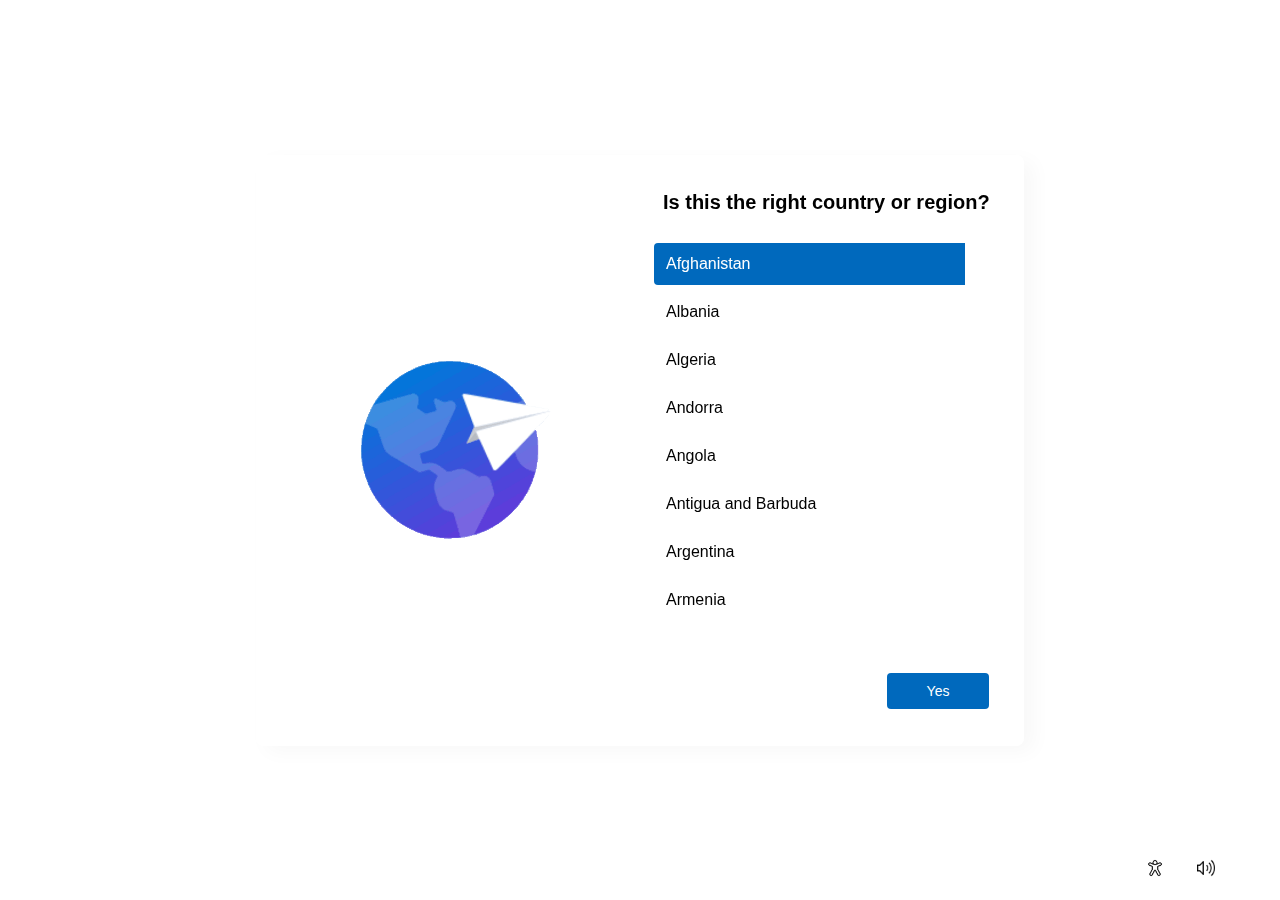
==== index.html @ 1fcbd5b1 "Rename oobe.html to index.html" ====
<!DOCTYPE html>
<html lang="en">
  <head>
    <meta charset="UTF-8" />
    <meta http-equiv="X-UA-Compatible" content="IE=edge" />
    <link rel="stylesheet" href="setup.css" />
    <meta
      layout_name="viewport"
      content="width=device-width, initial-scale=1.0"
    />
    <link
      href="https://unpkg.com/boxicons@2.1.1/css/boxicons.min.css"
      rel="stylesheet"
    />
    <title>Windows 11 OOBE setup</title>
  </head>
  <body>
    <div class="white_blur_layer">
      <div class="setup_settings">
        <img alt="accessibility" id="accessibility" src="window11_oobe_accessibility.png" />
        <img
          alt="volume"
          id="volume"
          src="window11_oobe_volume.png"
        />
      </div>
      <div class="inner_fill_setup">
        <div class="yes_button base">Yes</div>
        <div class="left">
          <img alt="left image" id="left_img" src="window11_oobe_region.png" />
        </div>
        <div class="right">
          <div class="header">
            Is this the right country or region? <br />
            <div class="header_sml"></div>
          </div>

          <div class="list_oobe">
            <div id="selected" class="list_oobe_opt">Afghanistan</div>
            <div class="list_oobe_opt">Albania</div>
            <div class="list_oobe_opt">Algeria</div>
            <div class="list_oobe_opt">Andorra</div>
            <div class="list_oobe_opt">Angola</div>
            <div class="list_oobe_opt">Antigua and Barbuda</div>
            <div class="list_oobe_opt">Argentina</div>
            <div class="list_oobe_opt">Armenia</div>
            <div class="list_oobe_opt">Australia</div>
            <div class="list_oobe_opt">Australia</div>
            <div class="list_oobe_opt">Azerbaijan</div>
            <div class="list_oobe_opt">Bahamas</div>
            <div class="list_oobe_opt">Bahrain</div>
            <div class="list_oobe_opt">Bangladesh</div>
            <div class="list_oobe_opt">Barbados</div>
            <div class="list_oobe_opt">Belarus</div>
            <div class="list_oobe_opt">Belgium</div>
            <div class="list_oobe_opt">Belize</div>
            <div class="list_oobe_opt">Benin</div>
            <div class="list_oobe_opt">Bhutan</div>
            <div class="list_oobe_opt">Bolivia</div>
            <div class="list_oobe_opt">Bosnia and Herzegovina</div>
            <div class="list_oobe_opt">Botswana</div>
            <div class="list_oobe_opt">Brazil</div>
            <div class="list_oobe_opt">Brunei</div>
            <div class="list_oobe_opt">Bulgaria</div>
            <div class="list_oobe_opt">Burkina Faso</div>
            <div class="list_oobe_opt">Burundi</div>
            <div class="list_oobe_opt">Cabo</div>
            <div class="list_oobe_opt">Cambodia</div>
            <div class="list_oobe_opt">Cameroon</div>
            <div class="list_oobe_opt">Canada</div>
            <div class="list_oobe_opt">Central African Republic</div>
            <div class="list_oobe_opt">Chad</div>
            <div class="list_oobe_opt">Chile</div>
            <div class="list_oobe_opt">China</div>
            <div class="list_oobe_opt">Columbia</div>
            <div class="list_oobe_opt">Comoros</div>
            <div class="list_oobe_opt">Congo, Democratic Republic</div>
            <div class="list_oobe_opt">Costa Rica</div>
            <div class="list_oobe_opt">Cote d'Ivoire</div>
            <div class="list_oobe_opt">Croatia</div>
            <div class="list_oobe_opt">Cuba</div>
            <div class="list_oobe_opt">Cyprus</div>
            <div class="list_oobe_opt">Czechia</div>
            <div class="list_oobe_opt">Djibouti</div>
            <div class="list_oobe_opt">Dominica</div>
            <div class="list_oobe_opt">Dominican Republic</div>
            <div class="list_oobe_opt">Ecuador</div>
            <div class="list_oobe_opt">Egypt</div>
            <div class="list_oobe_opt">El Salvador</div>
            <div class="list_oobe_opt">Equatorial Guinea</div>
            <div class="list_oobe_opt">Eritrea</div>
            <div class="list_oobe_opt">Estonia</div>
            <div class="list_oobe_opt">Eswatini</div>
            <div class="list_oobe_opt">Ethiopia</div>
            <div class="list_oobe_opt">Fji</div>
            <div class="list_oobe_opt">Finland</div>
            <div class="list_oobe_opt">France</div>
            <div class="list_oobe_opt">Gabon</div>
            <div class="list_oobe_opt">Gambia</div>
            <div class="list_oobe_opt">Georgia</div>
            <div class="list_oobe_opt">Germany</div>
            <div class="list_oobe_opt">Ghana</div>
            <div class="list_oobe_opt">Greece</div>
            <div class="list_oobe_opt">Grenada</div>
            <div class="list_oobe_opt">Guatemala</div>
            <div class="list_oobe_opt">Guinea</div>
            <div class="list_oobe_opt">Guinea-Bissau</div>
            <div class="list_oobe_opt">Guyana</div>
            <div class="list_oobe_opt">Haiti</div>
            <div class="list_oobe_opt">Honduras</div>
            <div class="list_oobe_opt">Hungary</div>
            <div class="list_oobe_opt">Iceland</div>
            <div class="list_oobe_opt">India</div>
            <div class="list_oobe_opt">Indonesia</div>
            <div class="list_oobe_opt">Iran</div>
            <div class="list_oobe_opt">Iraq</div>
            <div class="list_oobe_opt">Ireland</div>
            <div class="list_oobe_opt">Israel</div>
            <div class="list_oobe_opt">Italy</div>
            <div class="list_oobe_opt">Jamaica</div>
            <div class="list_oobe_opt">Japan</div>
            <div class="list_oobe_opt">Jordan</div>
            <div class="list_oobe_opt">Kazakhstan</div>
            <div class="list_oobe_opt">Kenya</div>
            <div class="list_oobe_opt">Kiribati</div>
            <div class="list_oobe_opt">Kosovo</div>
            <div class="list_oobe_opt">Kuwait</div>
            <div class="list_oobe_opt">Kyrgyzstan</div>
            <div class="list_oobe_opt">Laos</div>
            <div class="list_oobe_opt">Latvia</div>
            <div class="list_oobe_opt">Lebanon</div>
            <div class="list_oobe_opt">Lesotho</div>
            <div class="list_oobe_opt">Liberia</div>
            <div class="list_oobe_opt">Libya</div>
            <div class="list_oobe_opt">Liechtenstein</div>
            <div class="list_oobe_opt">Lithuania</div>
            <div class="list_oobe_opt">Luxembourg</div>
            <div class="list_oobe_opt">Madagascar</div>
            <div class="list_oobe_opt">Malawi</div>
            <div class="list_oobe_opt">Malaysia</div>
            <div class="list_oobe_opt">Maldives</div>
            <div class="list_oobe_opt">Mali</div>
            <div class="list_oobe_opt">Malta</div>
            <div class="list_oobe_opt">Marshall Islands</div>
            <div class="list_oobe_opt">Mauritania</div>
            <div class="list_oobe_opt">Mauritius</div>
            <div class="list_oobe_opt">Mexico</div>
            <div class="list_oobe_opt">Micronesia</div>
            <div class="list_oobe_opt">Moldova</div>
            <div class="list_oobe_opt">Monaco</div>
            <div class="list_oobe_opt">Mongolia</div>
            <div class="list_oobe_opt">Montenegro</div>
            <div class="list_oobe_opt">Morocco</div>
            <div class="list_oobe_opt">Mozambique</div>
            <div class="list_oobe_opt">Myanmar</div>
            <div class="list_oobe_opt">Namibia</div>
            <div class="list_oobe_opt">Nauru</div>
            <div class="list_oobe_opt">Nepal</div>
            <div class="list_oobe_opt">Netherlands</div>
            <div class="list_oobe_opt">New Zealand</div>
            <div class="list_oobe_opt">Nicaragua</div>
            <div class="list_oobe_opt">Niger</div>
            <div class="list_oobe_opt">Nigeria</div>
            <div class="list_oobe_opt">North Korea</div>
            <div class="list_oobe_opt">North Macedonia</div>
            <div class="list_oobe_opt">Norway</div>
            <div class="list_oobe_opt">Oman</div>
            <div class="list_oobe_opt">Pakistan</div>
            <div class="list_oobe_opt">Palau</div>
            <div class="list_oobe_opt">Palestina</div>
            <div class="list_oobe_opt">Panama</div>
            <div class="list_oobe_opt">Papua New Guinea</div>
            <div class="list_oobe_opt">Paraguay</div>
            <div class="list_oobe_opt">Peru</div>
            <div class="list_oobe_opt">Philippines</div>
            <div class="list_oobe_opt">Poland</div>
            <div class="list_oobe_opt">Portugal</div>
            <div class="list_oobe_opt">Qatar</div>
            <div class="list_oobe_opt">Romania</div>
            <div class="list_oobe_opt">Russia</div>
            <div class="list_oobe_opt">Rwanda</div>
            <div class="list_oobe_opt">Saint Kitts and Nevis</div>
            <div class="list_oobe_opt">Saint Lucia</div>
            <div class="list_oobe_opt">Saint Vincent and the Grenadines</div>
            <div class="list_oobe_opt">Samoa</div>
            <div class="list_oobe_opt">San Marino</div>
            <div class="list_oobe_opt">Sao Tome and Principe</div>
            <div class="list_oobe_opt">Saudi Arabia</div>
            <div class="list_oobe_opt">Senegal</div>
            <div class="list_oobe_opt">Serbia</div>
            <div class="list_oobe_opt">Seychelles</div>
            <div class="list_oobe_opt">Sierra Leone</div>
            <div class="list_oobe_opt">Singapore</div>
            <div class="list_oobe_opt">Slovakia</div>
            <div class="list_oobe_opt">Slovenia</div>
            <div class="list_oobe_opt">Solomon Islands</div>
            <div class="list_oobe_opt">Somalia</div>
            <div class="list_oobe_opt">South Africa</div>
            <div class="list_oobe_opt">South Korea</div>
            <div class="list_oobe_opt">South Sudan</div>
            <div class="list_oobe_opt">Spain</div>
            <div class="list_oobe_opt">Sri Lanka</div>
            <div class="list_oobe_opt">Sudan</div>
            <div class="list_oobe_opt">Suri Layout</div>
            <div class="list_oobe_opt">Sweden</div>
            <div class="list_oobe_opt">Switzerland</div>
            <div class="list_oobe_opt">Syria</div>
            <div class="list_oobe_opt">Uganda</div>
            <div class="list_oobe_opt">Ukraine</div>
            <div class="list_oobe_opt">United Arab Emirates</div>
            <div class="list_oobe_opt">United Kingdom</div>
            <div class="list_oobe_opt">United States</div>
            <div class="list_oobe_opt">Uruguay</div>
            <div class="list_oobe_opt">Uzbekistan</div>
            <div class="list_oobe_opt">Vanuatu</div>
            <div class="list_oobe_opt">Vatican City (Holy See)</div>
            <div class="list_oobe_opt">Venezuela</div>
            <div class="list_oobe_opt">Vietnam</div>
            <div class="list_oobe_opt">Yemen</div>
            <div class="list_oobe_opt">Zambia</div>
            <div class="list_oobe_opt">Zimbabwe</div>
          </div>
        </div>
      </div>
    </div>

    <script>
      let yes_button = document.querySelector(".yes_button");
      let right = document.querySelector(".right");
      let left = document.querySelector(".left");
      let left_img = document.querySelector("#left_img");
      var header = document.querySelector(".header");
      let list_oobe = document.querySelector(".list_oobe");

      btn_state = 0;
      yes_button.addEventListener("click", (event) => {
        if (btn_state == 0) {
          list_oobe.style.top = "132px";
          list_oobe.style.height = "332px";
          left_cont = `                <img id="left_img" src="window11_oobe_keyb_layout.png">`;
          left.innerHTML = left_cont;

          var header_inner = `   Is this the right keyboard layout or input method?
                <div class="header_sml">If you also use another keyboard layout, you can add that next</div>
                `;
          header.innerHTML = header_inner;

          var tskbar_apps = [
            {
              name: "Start",
              class: "home",
              icon: "https://raw.githubusercontent.com/cupofcoffebruh/Binbows11-copy/main/Deafult%20test%20icon.png",
              id: "start",
            },
            {
              name: "Search",
              icon: "https://raw.githubusercontent.com/cupofcoffebruh/Binbows11-copy/main/search.png",
              id: "search",
            },
            {
              name: "Widgets",
              icon: "https://raw.githubusercontent.com/cupofcoffebruh/Binbows11-copy/main/widget.png",
              id: "widgets",
            },
            {
              name: "Settings",
              icon: "https://raw.githubusercontent.com/cupofcoffebruh/Binbows11-copy/main/settings.png",
              id: "settings",
            },
            {
              name: "Explorer",
              icon: "https://raw.githubusercontent.com/cupofcoffebruh/Binbows11-copy/main/explorer.png",
              id: "explorer",
            },
            {
              name: "Microsoft Store",
              icon: "https://raw.githubusercontent.com/cupofcoffebruh/Binbows11-copy/main/Microsoft_Store_2021.png",
              id: "ms_store",
            },
            {
              name: "Spotify",
              icon: "https://raw.githubusercontent.com/cupofcoffebruh/Binbows11-copy/main/spotify.png",
              id: "spotify",
            },
          ];

          tskbar(tskbar_apps);

          function tskbar(data) {
            for (var i = 0; i < data.length; i++) {
              var tskbr_inner_cont = `   
            <div class="list_oobe_opt" >
                ${data[i].name}
        </div>`;
              list_oobe.innerHTML += tskbr_inner_cont;
            }
          }
          setTimeout(() => {
            btn_state = 1;
          });
        }
      });
      let clicked = true;
      yes_button.addEventListener("click", (event) => {
        if (btn_state == 1) {
          right.classList.add("align");
          left_cont = `                <img id="left_img" src="window11_oobe_update.png">`;
          left.innerHTML = left_cont;
          var right_inner = `    <img id="loader" src="window11_oobe_region.png">  Checking for updates.`;
          right.innerHTML = right_inner;
          btn_state = 2;
        }

        if (btn_state == 2 && clicked == true) {
          clicked = false;
          setTimeout(() => {
            let OOBE_input = document.querySelector("#OOBE_input");
            let cancel_input = document.querySelector("#cancel_input");

            OOBE_input.oninput = function () {
              cancel_input.style.opacity = "1";
            };

            cancel_input.onclick = function () {
              OOBE_input.value = "";
              OOBE_input.focus();
            };
          }, 6100);

          yes_button.style.opacity = "0";
          setTimeout(() => {
            right.classList.remove("align");
            var right_inner = `  <div class="header">Let's name your PC <br><div  class="header_sml">Make it yours with unique name that's easy to recognize when connecting to it from other devices.Your Pc will restart after you name it.</div>   <div class="OOBE_input"><input type="text" spellcheck="false"placeholder="Name" id="OOBE_input"> <img id="cancel_input" src="https://win11.blueedge.me/img/icon/ui/close.png"></div><div  class="text_sml_black">No more than 15 character <br>No spaces or any of the following special characters:<br>"/\\ [ ] : | < >+ = ; , ?</div></div>`;
            right.innerHTML = right_inner;
            left_cont = `                <img id="left_img" src="window11_oobe_name.png">`;
            left.innerHTML = left_cont;
            let header_sml = document.querySelector(".header_sml");
            header_sml.style.top = "70px";
            yes_button.style.opacity = "1";
            btn_state = 3;
          }, 6000);
        }
      });

      yes_button.addEventListener("click", (event) => {
        if (btn_state == 3) {
          list_oobe.style.top = "132px";
          list_oobe.style.height = "332px";
          left_cont = `                <img id="left_img" src="window11_oobe_wifi.png">`;
          left.innerHTML = left_cont;

          var right_inner = `<div class="header"> Let's connect you to a network
                <div class="header_sml">You'll need an internet connection to continue the setting up your device.Once connected, you'll get the latest features and security updates.</div>
               <div class="ethernet_list">
                <div class="list_oobe_opt_wifi">     <i  id="connection"class='bx bx-desktop'></i>   <div class="ethernet_list_opt_inr"><div  class="text_sml_black_wifi">Ethernet 01</div><div class="header_sml_wifi">Not connected</div></div> </div>
                <div class="list_oobe_opt"></div>
                <div class="list_oobe_opt"></div>
               </div>
        
                <div  class="text_sml_black">Having trouble to getting connected?</div>
                    <div class="header_sml">For troubleshooting tips use another device and visit aka.ms/networksetup</div>
                </div>
              `;
          right.innerHTML = right_inner;

          setTimeout(() => {
            btn_state = 3;
          });
        }
      });
    </script>
  </body>
</html>
---- setup.css ----
body {
  background-position: center;
  background-repeat: no-repeat;
  height: 100vh;
  background-image: url(https://raw.githubusercontent.com/cupofcoffebruh/Binbows11-copy/main/Backgrounds/win11background.jpg);
  background-size: cover;
  backdrop-filter: blur(53px);
  padding: 0;
  margin: 0;
  user-select: none;
}
.white_blur_layer {
  background: rgb(255 255 255 / 77%);
  width: 100%;
  height: 100vh;
  position: absolute;
  display: flex;
  align-items: center;
  justify-content: center;
}

.inner_fill_setup {
  width: calc(100% - 185px);
  height: calc(100% - 177px);
  position: absolute;
  min-width: 619px;
  max-height: 591px;
  overflow: hidden;
  max-width: 768px;
  margin: 87px;
  background: rgba(255, 255, 255, 0.658);
  border-radius: 8px;
  display: grid;
  grid-template-columns: 50% 50%;
  box-shadow: 10px 6px 20px 0px rgb(0 0 0 / 3%);
  font-family: "Segoe UI", Tahoma, Geneva, Verdana, sans-serif;
}
.left {
  display: flex;
  justify-content: center;
  align-items: center;
}
#left_img {
  width: 230px;
  height: 230px;
  animation: transition_effect_pop 1s;
  position: absolute;
}
.right {
  animation: transition_effect 1.4s;
}
.header {
  font-size: 20px;
  font-weight: 600;
  padding-top: 36px;
  position: absolute;
  width: 362px;
  right: -1px;
  animation: transition_effect 1.4s;
}
.list_oobe {
  height: 376px;
  width: 311px;
  overflow-x: hidden;
  overflow-y: scroll;
  position: absolute;
  animation: transition_effect 1.4s;
  right: 59px;
  top: 88px;
}

.list_oobe_opt {
  width: 306px;
  padding: 12px 12px 12px 12px;
  display: flex;
  border-radius: 4px;
  margin-bottom: 6px;
}
.list_oobe_opt_wifi {
  width: 306px;
  padding: 12px;
  display: flex;
  border-radius: 4px;
  margin-bottom: 6px;
}
.list_oobe_opt:hover {
  background: rgb(175 175 175 / 12%);
}
::-webkit-scrollbar {
  width: 2px;
  height: 2px;
}

::-webkit-scrollbar-track {
  background: transparent;
}
::-webkit-scrollbar-thumb {
  background: transparent;
  border-radius: 10px;
}
::-webkit-scrollbar-thumb:hover {
  background: rgba(32, 24, 148, 0.4);
}
.skip_button, .learn_button, .cancel_button {
  color: #0069bd;
  text-align: center;
  position: absolute;
  font-size: 14px;
  right: 15px;
  cursor: auto;
  animation: transition_effect 1.4s;
  bottom: 37px;
}
.next_button, .yes_button, .ok_button, .sign-in_button {
  border-radius: 4px;
  background: #0069bd;
  height: 36px;
  width: 102px;
  text-align: center;
  line-height: 36px;
  color: #fff;
  position: absolute;
  font-size: 14px;
  right: 35px;
  cursor: auto;
  animation: transition_effect 1.4s;
  bottom: 37px;
}
.next_button:hover, .yes_button:hover, .ok_button:hover, .sign-in_button:hover {
  background: #003282;
}
#selected {
  background: #0069bd;
  color: #fff;
}
.setup_settings {
  display: flex;
  position: absolute;
  right: 65px;
  bottom: 23px;
}
#accessibility {
  width: 18px;
  height: 18px;
  margin-right: 33px;
}
#volume {
  width: 18px;
  height: 18px;
}
#loader {
  animation: spiner infinite 2s;
  width: 115px;
  height: 115px;
}

.header_sml {
  color: grey;
  font-size: 12px;
  width: 325px;
  margin-top: 8px;
  animation: transition_effect 1.4s;
}

.header_sml_wifi {
  color: grey;
  font-size: 12px;
  width: 325px;
  animation: transition_effect 1.4s;
}

.text_sml_black {
  color: rgb(0, 0, 0);
  font-size: 12px;
  width: 325px;
  margin-top: 8px;
  animation: transition_effect 1.4s;
}

.text_sml_black_wifi {
  color: rgb(0, 0, 0);
  font-size: 12px;
}
.align {
  display: flex;
  justify-content: center;
  align-items: center;
  flex-direction: column;
  font-size: 16px;
}
#OOBE_input {
  border: none;
  border-bottom: 3px transparent solid;
  outline: none;
  background-color: #fff;
  border-radius: 4px;
  transition: 0.2s;
  padding: 10px 23px 5px 12px;
  font-weight: 500;
  font-size: 13.5px;
  width: 189px;
}
.OOBE_input {
  margin-top: 145px;
}
#OOBE_input:focus {
  border-bottom: 3px #0069bd solid;
}
#cancel_input {
  width: 11.7px;
  height: 12px;
  opacity: 0;
  transform: translateX(-28px) translateY(1px);
}
.ethernet_list {
  height: 248px;
  width: 316px;
  border-bottom: 1px #80808047 solid;
}
#connection {
  font-size: 47px;
}
.ethernet_list_opt_inr {
  width: max-content;
  transform: translate(10px, 2px);
}
@keyframes transition_effect {
  0% {
    opacity: 0;
  }
  100% {
    opacity: 1;
  }
}
@keyframes spiner {
  0% {
    transform: rotate(0deg);
  }
  100% {
    transform: rotate(360deg);
  }
}
@keyframes transition_effect_pop {
  0% {
    opacity: 0;
    transform: translateY(187px) scale(0.5);
  }
  100% {
    opacity: 1;
    transform: translateY(0px) scale(1);
  }
}
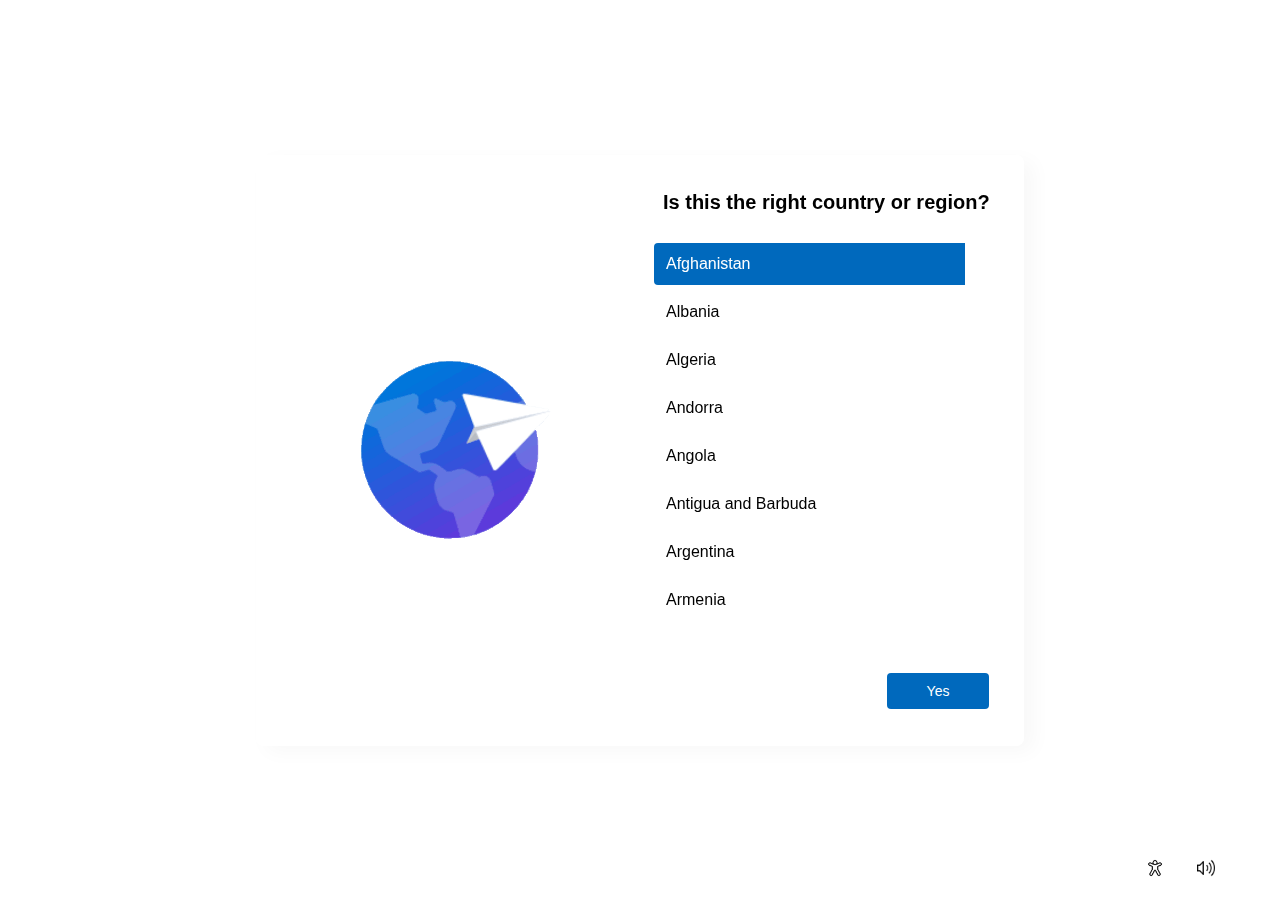
==== commit cc81f825: "." ====
--- a/index.html
+++ b/index.html
@@ -17,12 +17,12 @@
   <body>
     <div class="white_blur_layer">
       <div class="setup_settings">
-        <img alt="accessibility" id="accessibility" src="window11_oobe_accessibility.png" />
         <img
-          alt="volume"
-          id="volume"
-          src="window11_oobe_volume.png"
+          alt="accessibility"
+          id="accessibility"
+          src="window11_oobe_accessibility.png"
         />
+        <img alt="volume" id="volume" src="window11_oobe_volume.png" />
       </div>
       <div class="inner_fill_setup">
         <div class="yes_button base">Yes</div>
